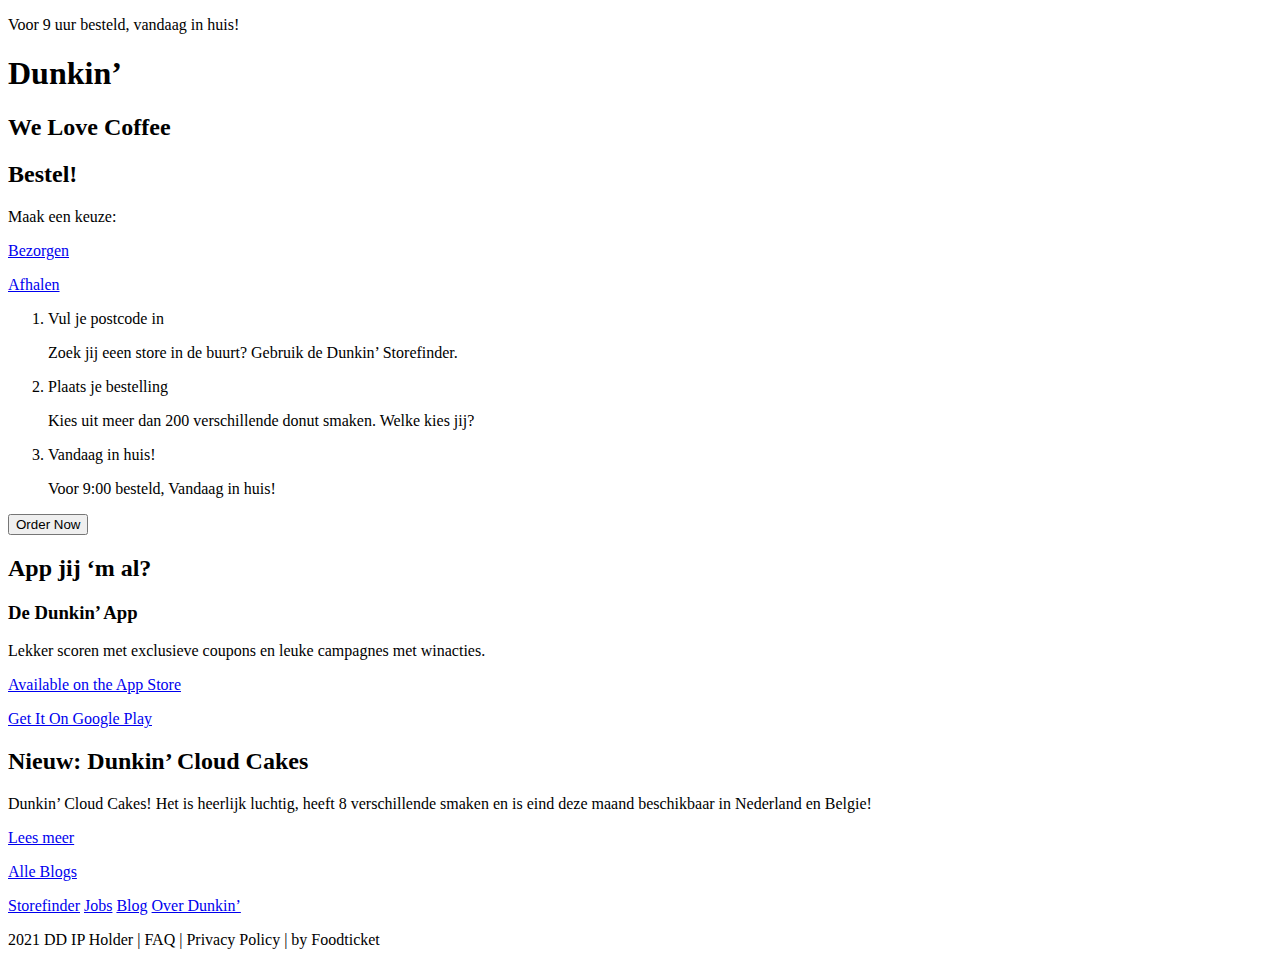
==== Eindopdracht/index.html @ 16eedcc6 "Add files via upload" ====
<!DOCTYPE html>
<html>
<head>
<title>Dunkin’</title>
</head>
<body>
<p>Voor 9 uur besteld, vandaag in huis!</p>
<h1>Dunkin’</h1>
<main>
<section>
<h2>We Love Coffee</h2>
<h2>Bestel!</h2>
<p>Maak een keuze:</p>
<p><a href="https://www.w3schools.com/">Bezorgen</a></p> <p><a href="https://www.w3schools.com/">Afhalen</a></p>
</section>
<section>
<title>Bestel Dunkin’ Online</title>
<ol>
    <li>Vul je postcode in</li>
    <p>Zoek jij eeen store in de buurt?
        Gebruik de Dunkin’ Storefinder.</p>
    <li>Plaats je bestelling</li>
    <p>Kies uit meer dan 200 verschillende donut smaken. Welke kies jij?</p>
    <li>Vandaag in huis!</li>
    <p>Voor 9:00 besteld, Vandaag in huis!</p>
  </ol>  
  <button type="button" onclick="alert('Hello world!')">Order Now</button>
</section>
<section>
<h2>App jij ‘m al?</h2>
<h3>De Dunkin’ App</h3>
<p>Lekker scoren met exclusieve coupons en leuke campagnes met winacties.</p>
<p><a href="https://www.w3schools.com/">Available on the App Store</a></p>
<p><a href="https://www.w3schools.com/">Get It On Google Play</a></p>
</section>
<section>
<h2>Nieuw: Dunkin’ Cloud Cakes</h2>
<p>Dunkin’ Cloud Cakes! Het is heerlijk luchtig, heeft 8 verschillende smaken en is eind deze maand beschikbaar in Nederland en Belgie!</p>
<p><a href="https://www.w3schools.com/">Lees meer</a></p>
</section>
<section>
<title>DD Nieuws</title>
<p><a href="https://www.w3schools.com/">Alle Blogs</a></p>
</section>
<footer>
    <title>DNKN’</title>
    <nav>
        <a href="/html/">Storefinder</a>
        <a href="/css/">Jobs</a>
        <a href="/js/">Blog</a>
        <a href="/python/">Over Dunkin’</a>
        </nav>
    <p>2021 DD IP Holder | FAQ | Privacy Policy | by Foodticket</p>
</footer>
</main>
</body>
</html>
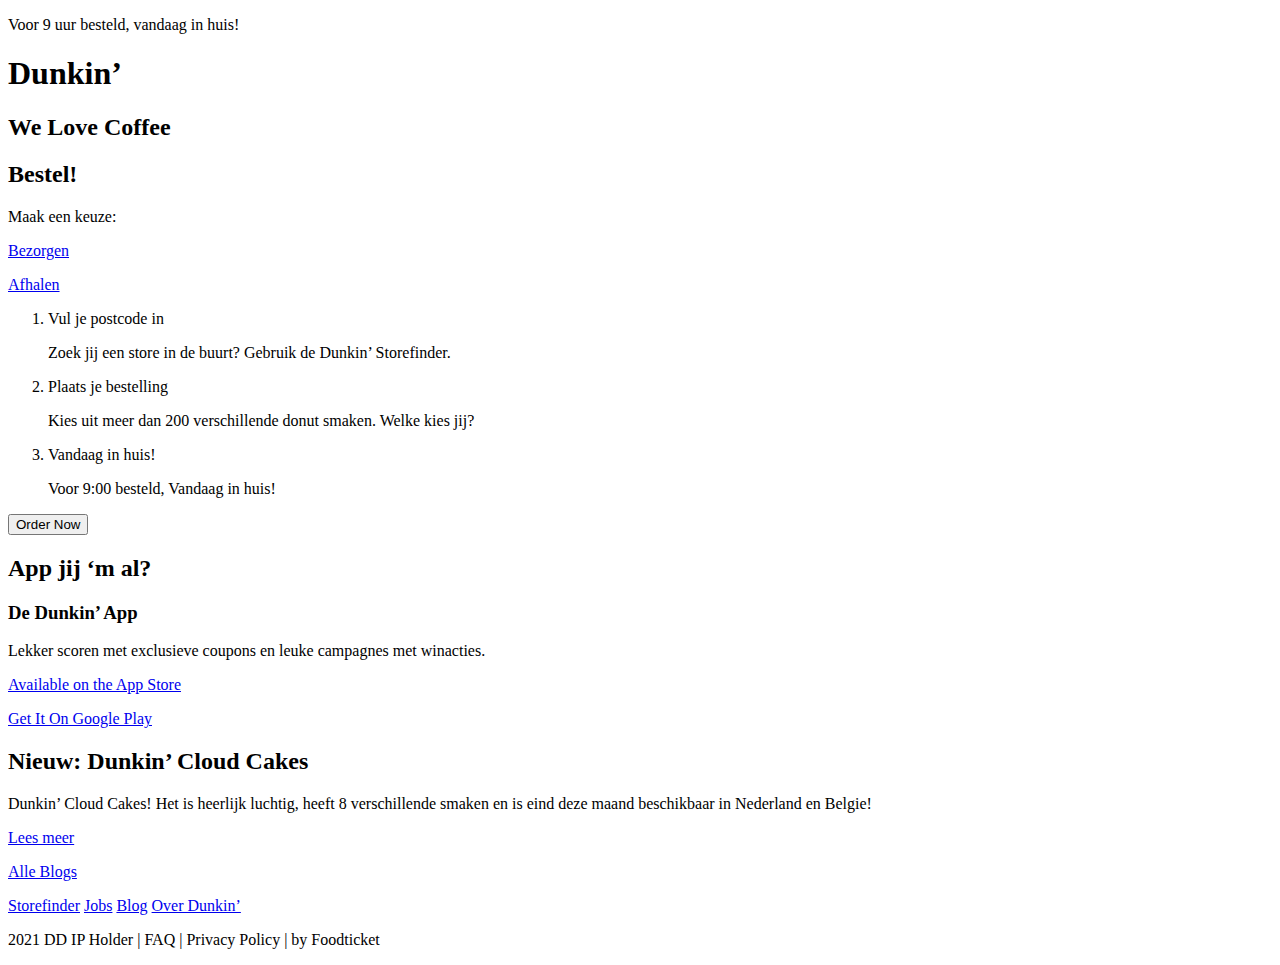
==== commit dd477cbd: "Add files via upload" ====
--- a/Eindopdracht/index.html
+++ b/Eindopdracht/index.html
@@ -17,7 +17,7 @@
 <title>Bestel Dunkin’ Online</title>
 <ol>
     <li>Vul je postcode in</li>
-    <p>Zoek jij eeen store in de buurt?
+    <p>Zoek jij een store in de buurt?
         Gebruik de Dunkin’ Storefinder.</p>
     <li>Plaats je bestelling</li>
     <p>Kies uit meer dan 200 verschillende donut smaken. Welke kies jij?</p>
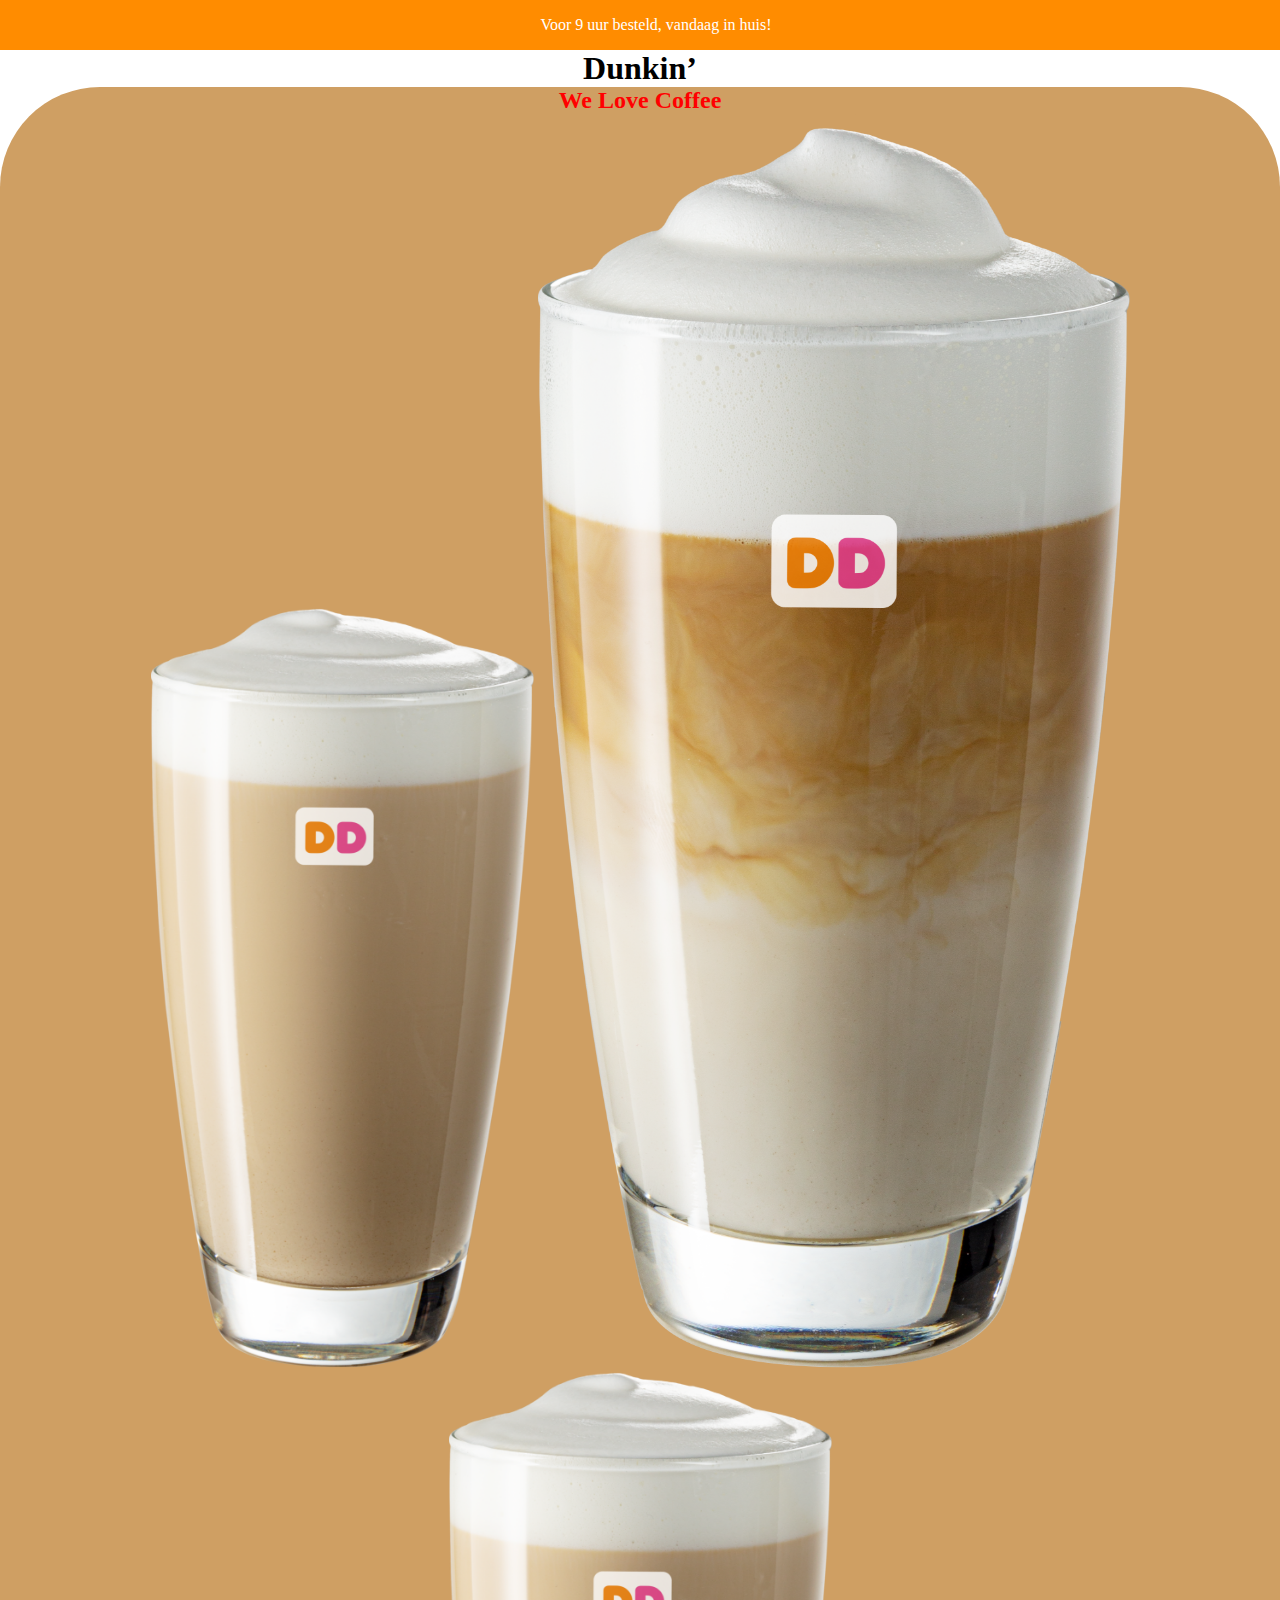
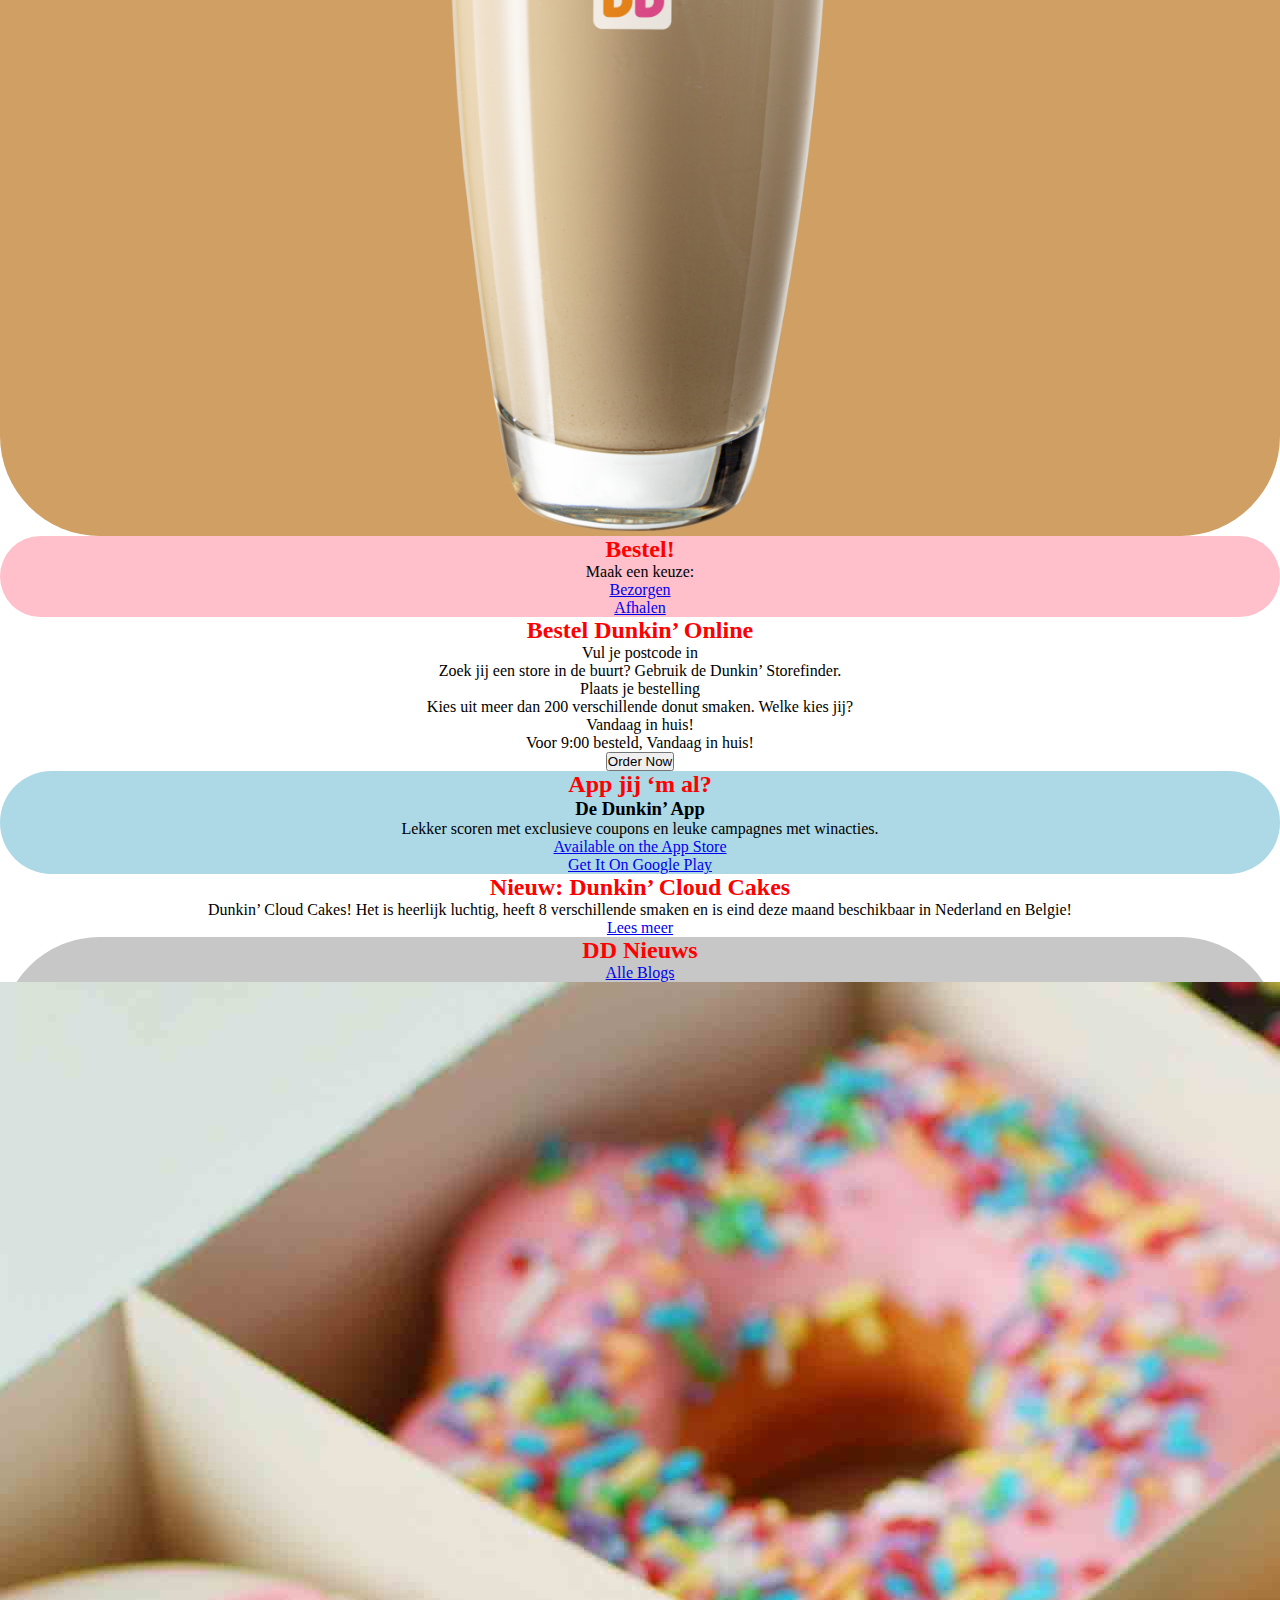
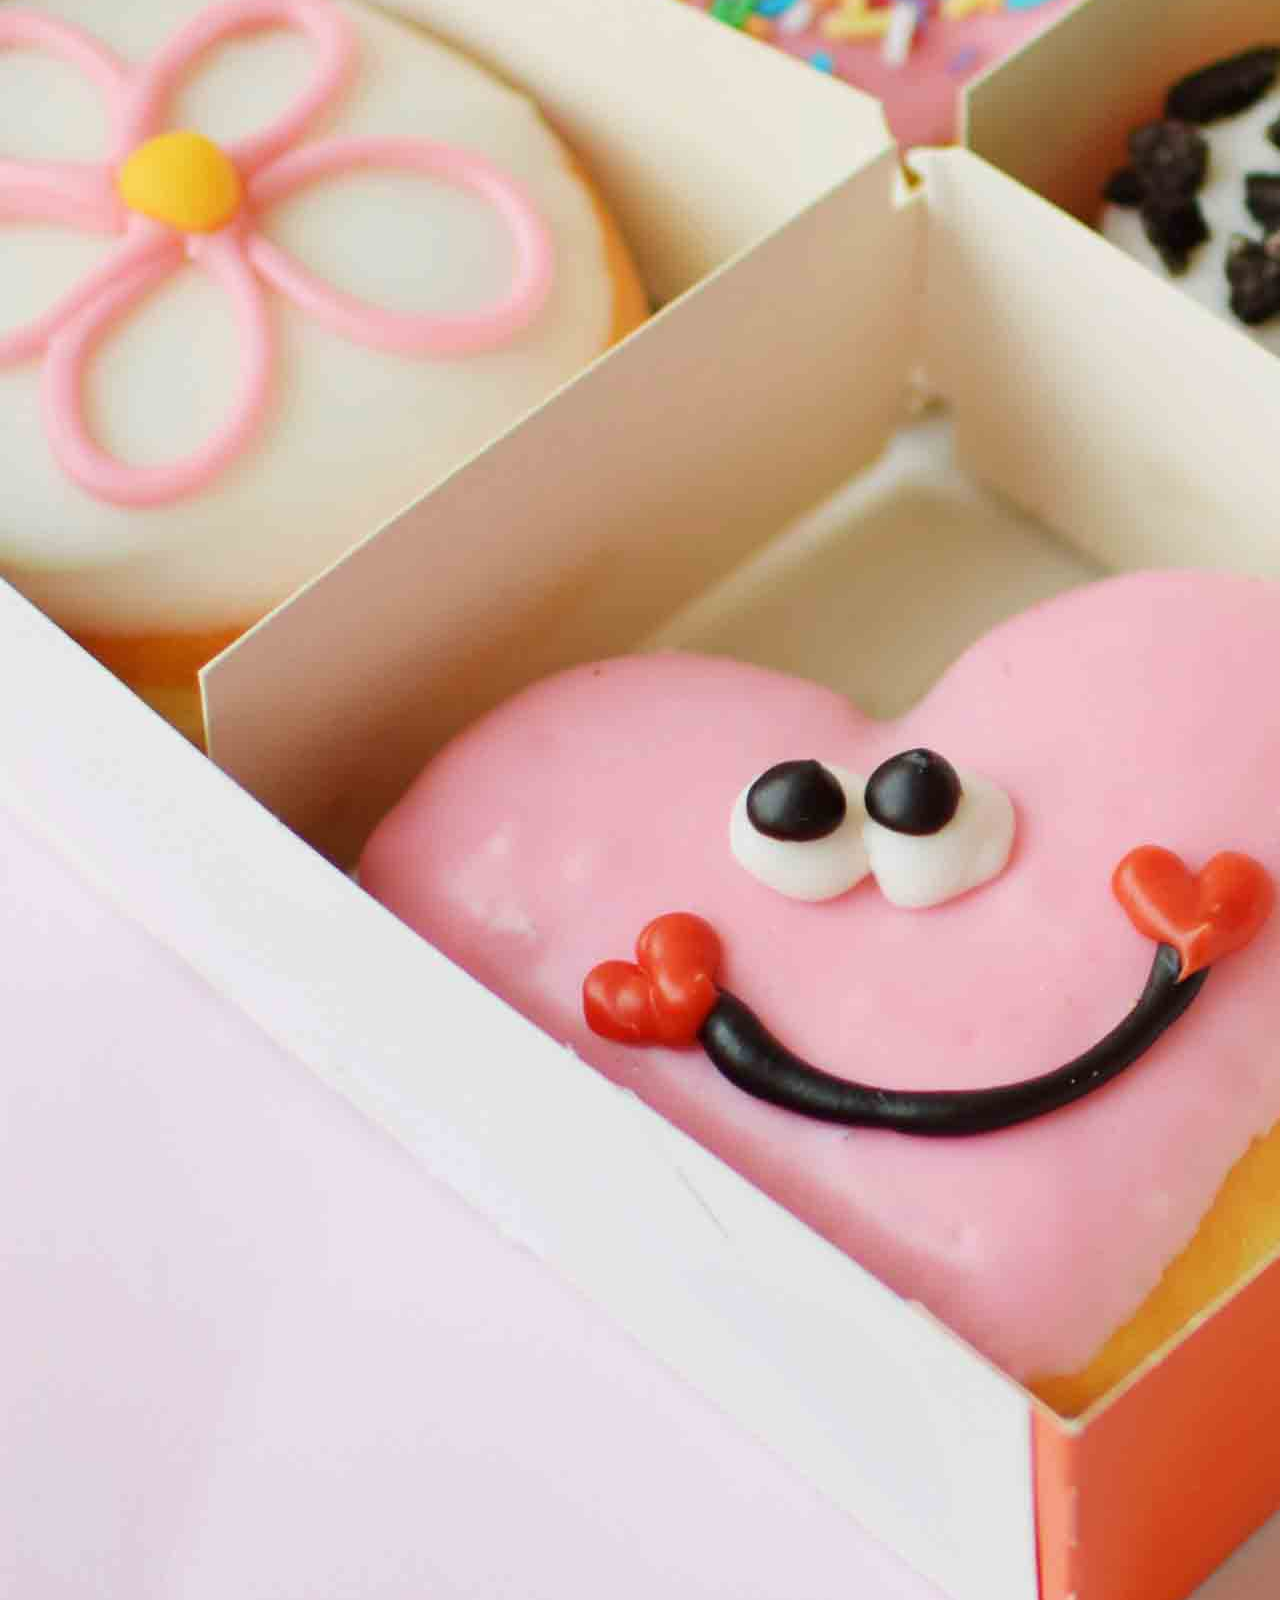
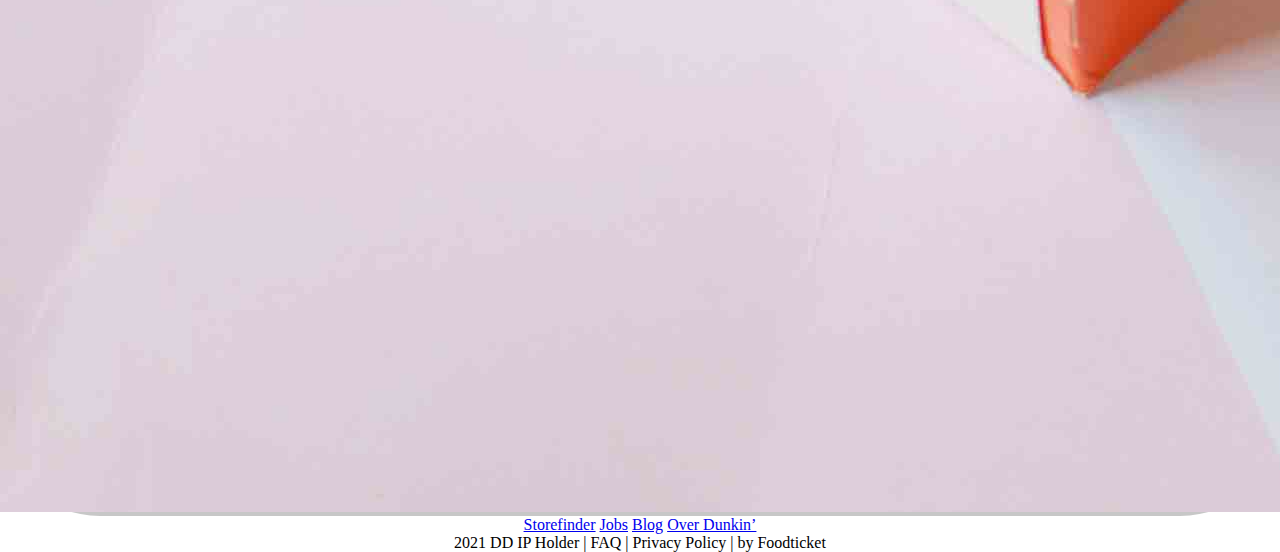
==== commit d16e00a2: "Add files via upload" ====
--- a/Eindopdracht/index.html
+++ b/Eindopdracht/index.html
@@ -2,19 +2,31 @@
 <html>
 <head>
 <title>Dunkin’</title>
+<meta charset="UTF-8">
+    <meta name="viewport" content="width=device-width, initial-scale=1.0">
+    <link rel="stylesheet" href="css/style.css">
 </head>
 <body>
-<p>Voor 9 uur besteld, vandaag in huis!</p>
+<header>
+    <p>Voor 9 uur besteld, vandaag in huis!</p>
+</header>
 <h1>Dunkin’</h1>
 <main>
 <section>
 <h2>We Love Coffee</h2>
+<figure>
+    <img src="imagesfrontend/Coffee-side@2x.png" alt="coffee">
+    <img src="imagesfrontend/Coffee-center@2x.png" alt="coffee">
+    <img src="imagesfrontend/Coffee-side@2x.png" alt="coffee">
+</figure>
+</section>
+<section>
 <h2>Bestel!</h2>
 <p>Maak een keuze:</p>
 <p><a href="https://www.w3schools.com/">Bezorgen</a></p> <p><a href="https://www.w3schools.com/">Afhalen</a></p>
 </section>
 <section>
-<title>Bestel Dunkin’ Online</title>
+<h2>Bestel Dunkin’ Online</h2>
 <ol>
     <li>Vul je postcode in</li>
     <p>Zoek jij een store in de buurt?
@@ -39,8 +51,11 @@
 <p><a href="https://www.w3schools.com/">Lees meer</a></p>
 </section>
 <section>
-<title>DD Nieuws</title>
+<h2>DD Nieuws</h2>
 <p><a href="https://www.w3schools.com/">Alle Blogs</a></p>
+<figure>
+    <img src="imagesfrontend/images hero veggan.jpg" alt="coffee">
+</figure>
 </section>
 <footer>
     <title>DNKN’</title>
--- a/Eindopdracht/css/style.css
+++ b/Eindopdracht/css/style.css
@@ -0,0 +1,51 @@
+*{
+  margin: 0;
+  padding: 0;
+}
+
+/*header*/
+header {
+background-color: darkorange;
+color: rgb(255, 255, 255);
+padding: 1em;
+width:100%;
+text-align: center;
+}
+
+/*body*/
+body {
+    margin: 0;
+    padding: 0;
+    text-align: center;
+}
+
+/*boventekst*/
+section h1:first-of-type{
+color: darkorange;
+}
+
+section h2:first-of-type{
+color: red;
+}
+
+section:first-of-type{
+  border-radius: 100px;
+  background-color: rgb(207, 159, 99);
+}
+
+section:nth-of-type(2){
+  border-radius: 100px;
+  background-color: pink;
+}
+
+section:nth-of-type(4){
+  border-radius: 100px;
+  background-color: lightblue;
+}
+
+section:nth-of-type(6){
+  border-radius: 100px;
+  background-color: rgb(199, 199, 199);
+}
+
+
